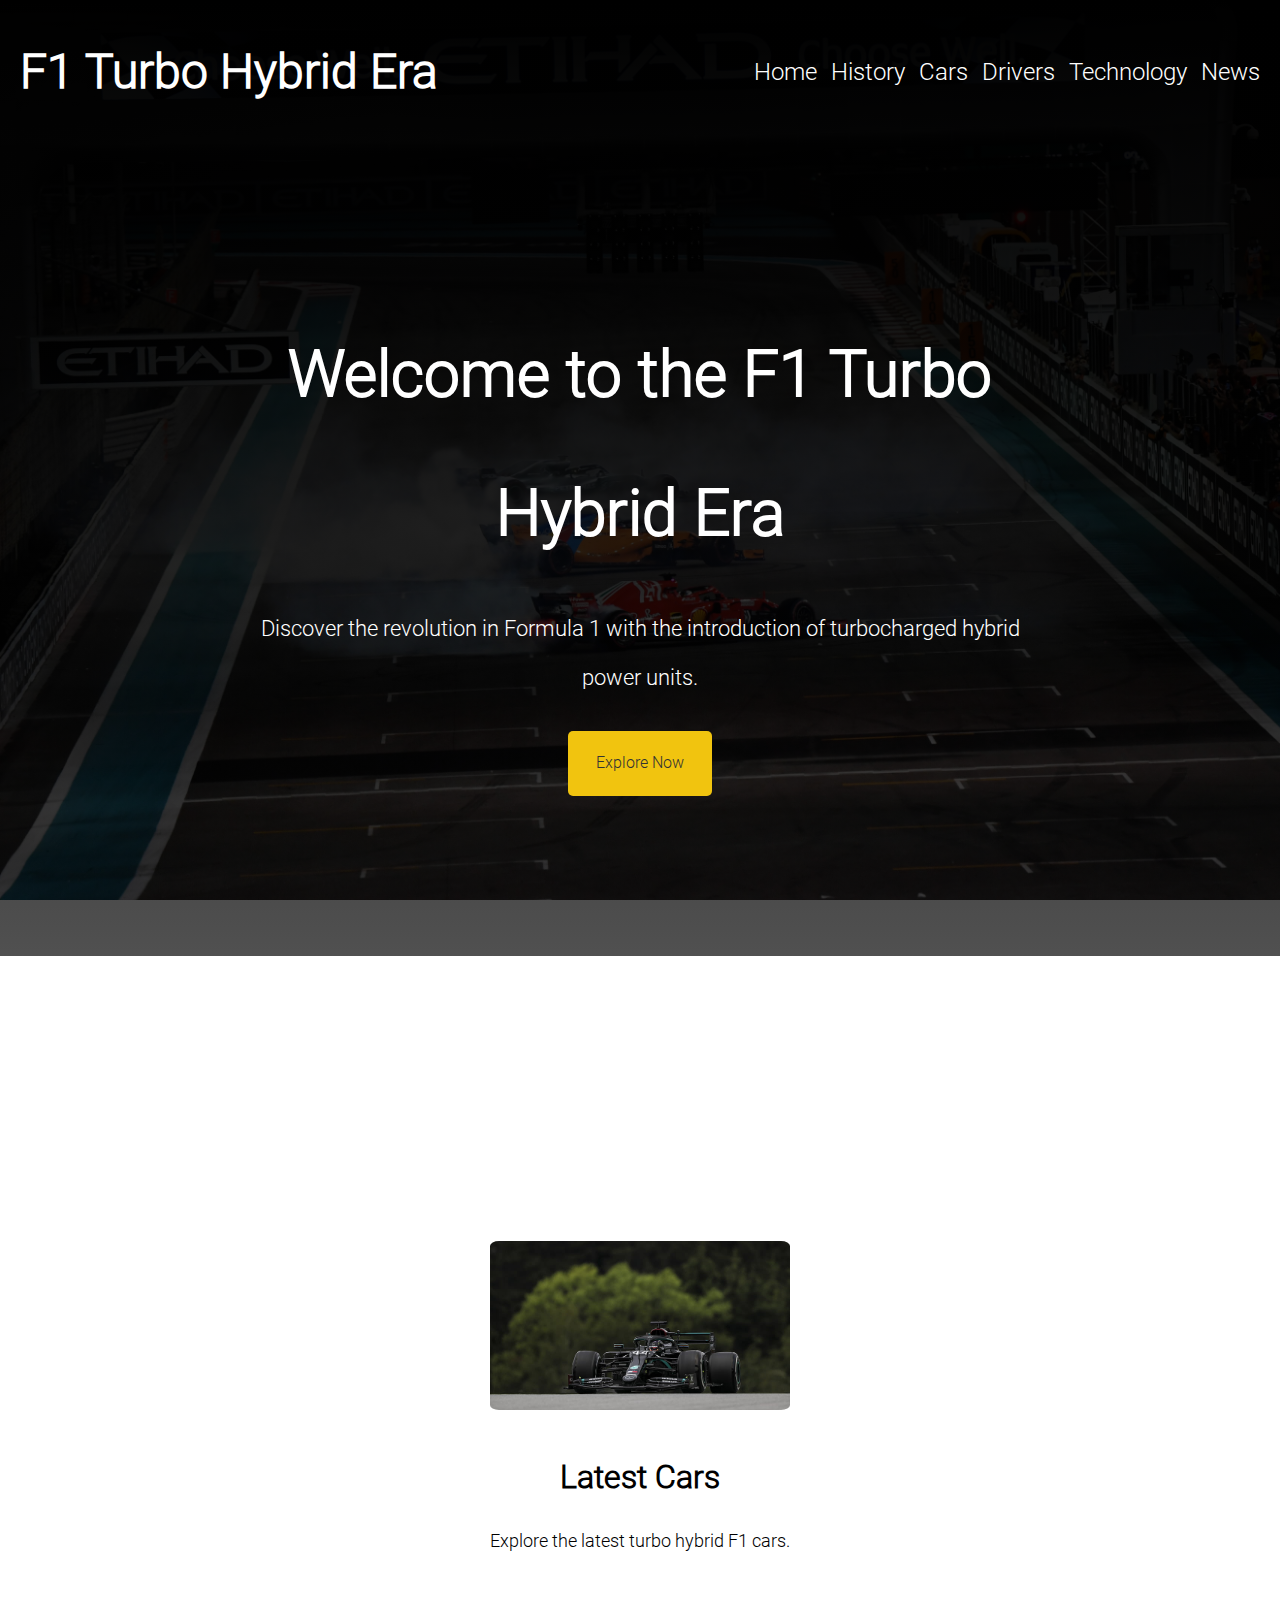
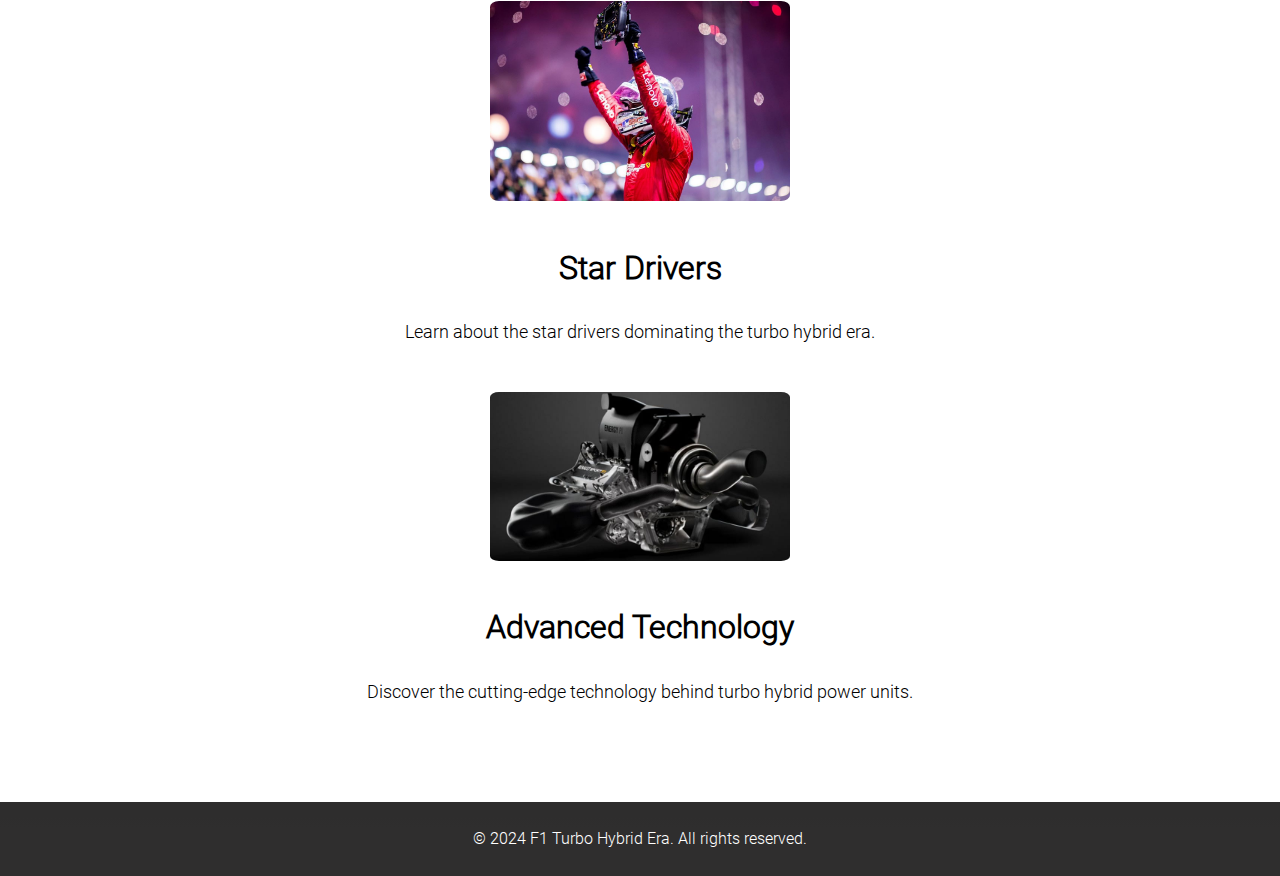
==== F1HTML2/index.html @ 51f47683 "Add files via upload" ====
<!DOCTYPE html>
<html lang="en">
<head>
  <meta charset="UTF-8">
  <meta name="viewport" content="width=device-width, initial-scale=1.0">
  <title>F1 Turbo Hybrid Era</title>
  <link rel="stylesheet" href="styles.css">
</head>
<body>
  <header>
    <div class="container">
      <h1>F1 Turbo Hybrid Era</h1>
      <nav>
        <ul>
          <li><a href="index.html">Home</a></li>
          <li><a href="#">History</a></li>
          <li><a href="cars.html">Cars</a></li>
          <li><a href="drivers.html">Drivers</a></li>
          <li><a href="technologie.html">Technology</a></li>
          <li><a href="https://www.formula1.com/en/latest/all" target="_blank">News</a></li>
        </ul>
      </nav>
    </div>
  </header>

  <section class="hero">
    <div class="container">
      <div class="hero-content">
        <h2>Welcome to the F1 Turbo Hybrid Era</h2>
        <p>Discover the revolution in Formula 1 with the introduction of turbocharged hybrid power units.</p>
        <a href="#features" class="btn" onclick="scrollToSection('features')">Explore Now</a>
      </div>
    </div>
  </section>

  <section class="eminem">
    <br id="features">
    <div class="container">
      <div class="feature">
        <a href="cars.html"><img src="img/car.jpg" alt="F1 Car" class="feature-img"></a>
        <h3>Latest Cars</h3>
        <p>Explore the latest turbo hybrid F1 cars.</p>
      </div>
      <div class="feature">
        <a href="drivers.html"><img src="img/vettel.jpg" alt="F1 Driver" class="feature-img"></a>
        <h3>Star Drivers</h3>
        <p>Learn about the star drivers dominating the turbo hybrid era.</p>
      </div>
      <div class="feature">
        <a href="technologie.html"><img src="img/motor.jpg" alt="F1 Technology" class="feature-img"></a>
        <h3>Advanced Technology</h3>
        <p>Discover the cutting-edge technology behind turbo hybrid power units.</p>
      </div>
    </div>
  </section>

  <footer>
    <div class="container">
      <p>&copy; 2024 F1 Turbo Hybrid Era. All rights reserved.</p>
    </div>
  </footer>

  <script>
    document.querySelectorAll('a[href^="#"]').forEach(anchor => {
      anchor.addEventListener('click', function (e) {
        e.preventDefault();

        document.querySelector(this.getAttribute('href')).scrollIntoView({
          behavior: 'smooth'
        });
      });
    });
  </script>
</body>
</html>
---- F1HTML2/styles.css ----
/* styles.css */

/* Reset styles */

@font-face {
  font-family: 'Roboto';
  src: url('/fonts/Roboto-Light.ttf') format('truetype');
  font-weight: normal;
  font-style: normal;
}

* {
    margin: 0;
    padding: 0;
    box-sizing: border-box;
  }
  
  /* Global styles */
  body {
    font-family: Roboto;
    line-height: 2.18;
    background: linear-gradient(black,rgba(20,20,20,0.2)),url("img/donutky.jpg") center/cover no-repeat fixed;
  }
  
  .container {
    max-width: 1600px;
    margin: 0 auto;
    padding: 0px 20px;
  }
  
  header {
    background-color:transparent;
    color: #fff;
    padding: 20px 0;
    position: relative;
    width: 100%;
    z-index: 1000;
  }

  header .container {
    display: flex;
    justify-content: space-between;
    align-items: center;
    padding: 0 20px; 
  }
  
  header h1 {
    font-size: 3em; 
    margin-left: 0; 
  }

  nav ul {
  list-style-type: none;
  margin: 0; 
}
  
  nav ul li {
  display: inline;
  margin-right: 10px; 
}

  nav ul li:last-child {
  margin-right: 0; 
}

  nav ul li a {
    color: #fff;
    text-decoration: none;
    font-size: 1.5em;
    position: relative; 
    transition: all 0.3s ease; 
  }

  nav ul li a:hover {
    text-decoration: none;
  }

  nav ul li a::after {
    content: '';
    position: absolute;
    left: 0;
    bottom: -3px; 
    width: 0%; 
    height: 2px; 
    background-color: #fff;
    transition: all 0.3s ease; 
  }

  nav ul li a:hover::after {
    width: 100%; 
  }

  .hero {
    padding: 160px 0;
    text-align: center;
    color: #fff;
  }
  
  .hero-content {
    max-width: 800px;
    margin: 0 auto;
  }
  
  .hero h2 {
    font-size: 4em;
    margin-bottom: 20px;
  }
  
  .hero p {
    font-size: 1.4em;
    margin-bottom: 30px;
  }
  
  .btn {
    display: inline-block;
    padding: 15px 28px;
    background-color: #f1c40f;
    color: #333;
    text-decoration: none;
    border-radius: 5px;
    transition: background-color 0.3s;
  }
  
  .btn:hover {
    background-color: #e28a07;
  }
  
  .eminem {
    padding: 250px 0 50px;
    background-color: rgba(255, 255, 255);
  }
  
  .feature {
    text-align: center;
    margin-bottom: 40px;
  }
  
  .feature-img {
    width: 100%;
    max-width: 300px;
    border-radius: 3%;
    margin-bottom: 20px;
  }
  
  .feature h3 {
    font-size: 2em;
    margin-bottom: 10px;
  }
  
  .feature p {
    font-size: 1.1em;
  }
  
  footer {
    background-color: rgba(19, 18, 18, 0.85);
    color: #fff;
    text-align: center;
    padding: 20px 0;
  }
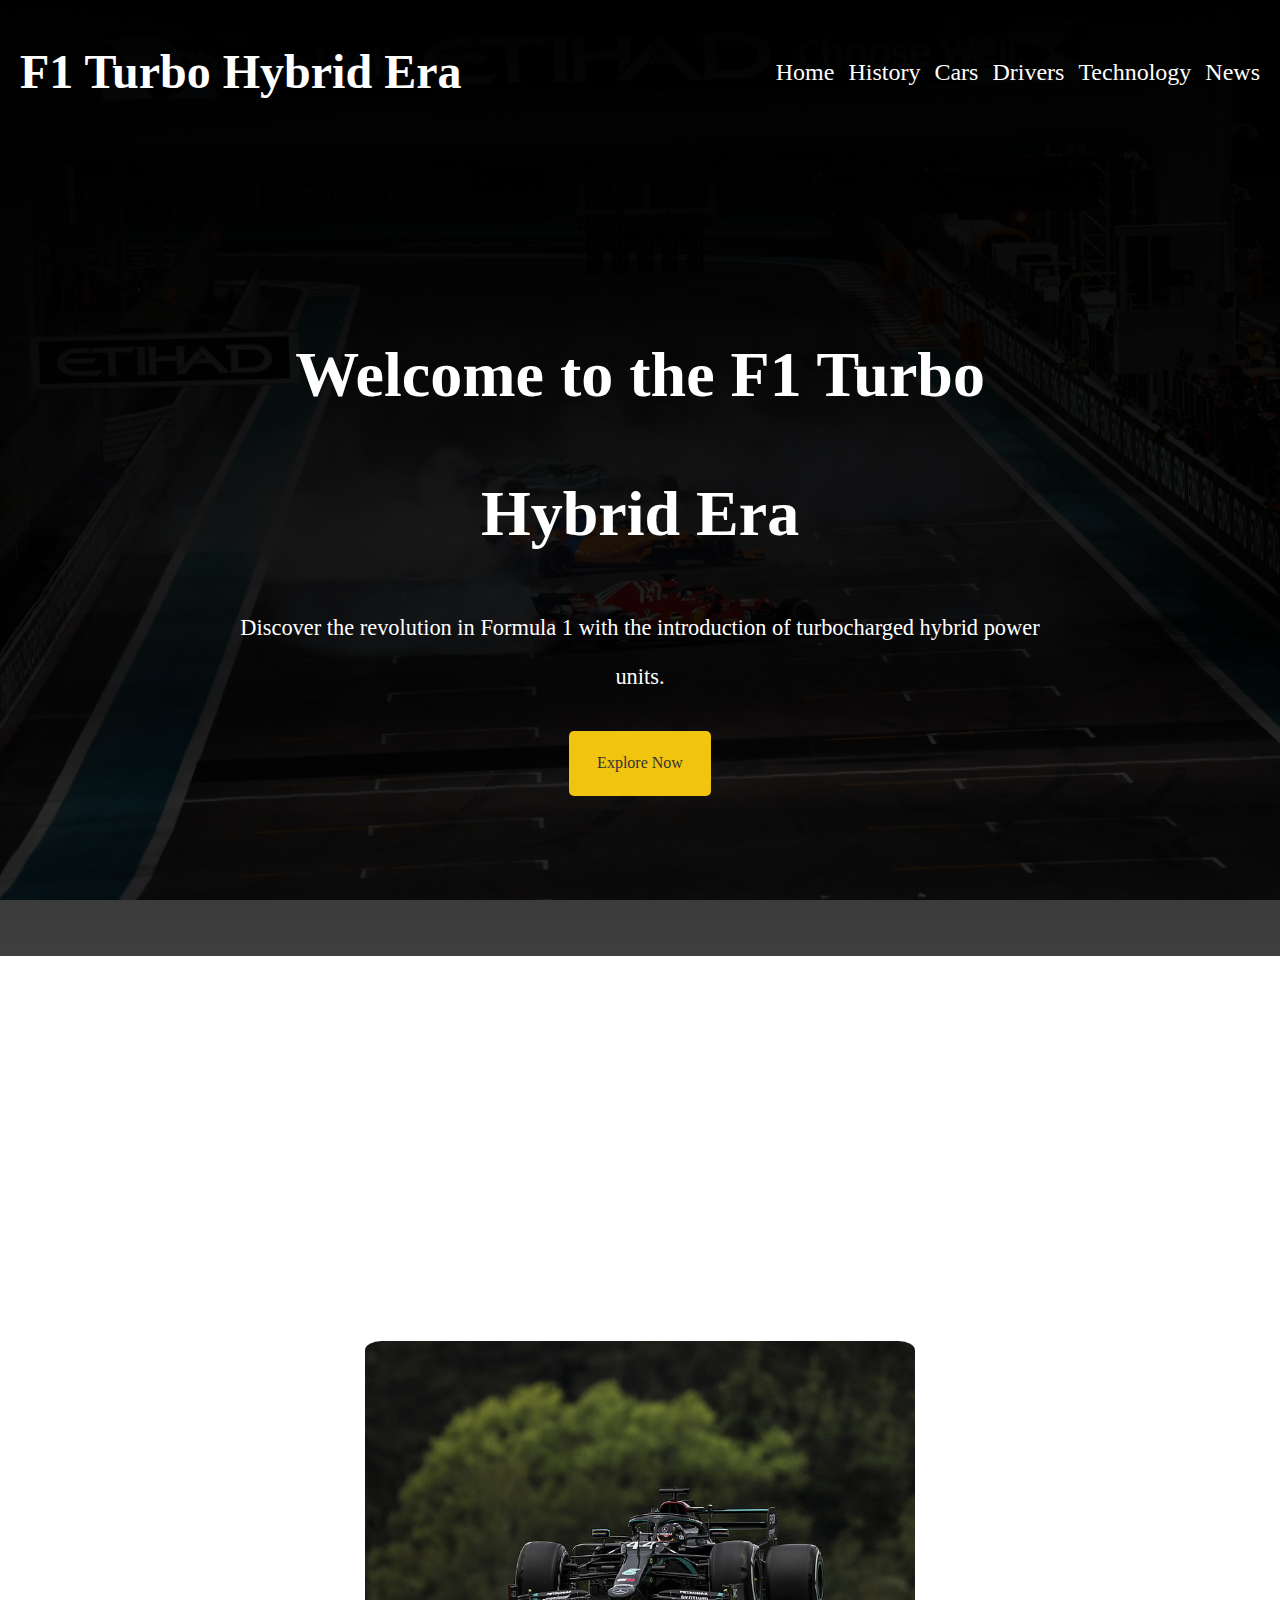
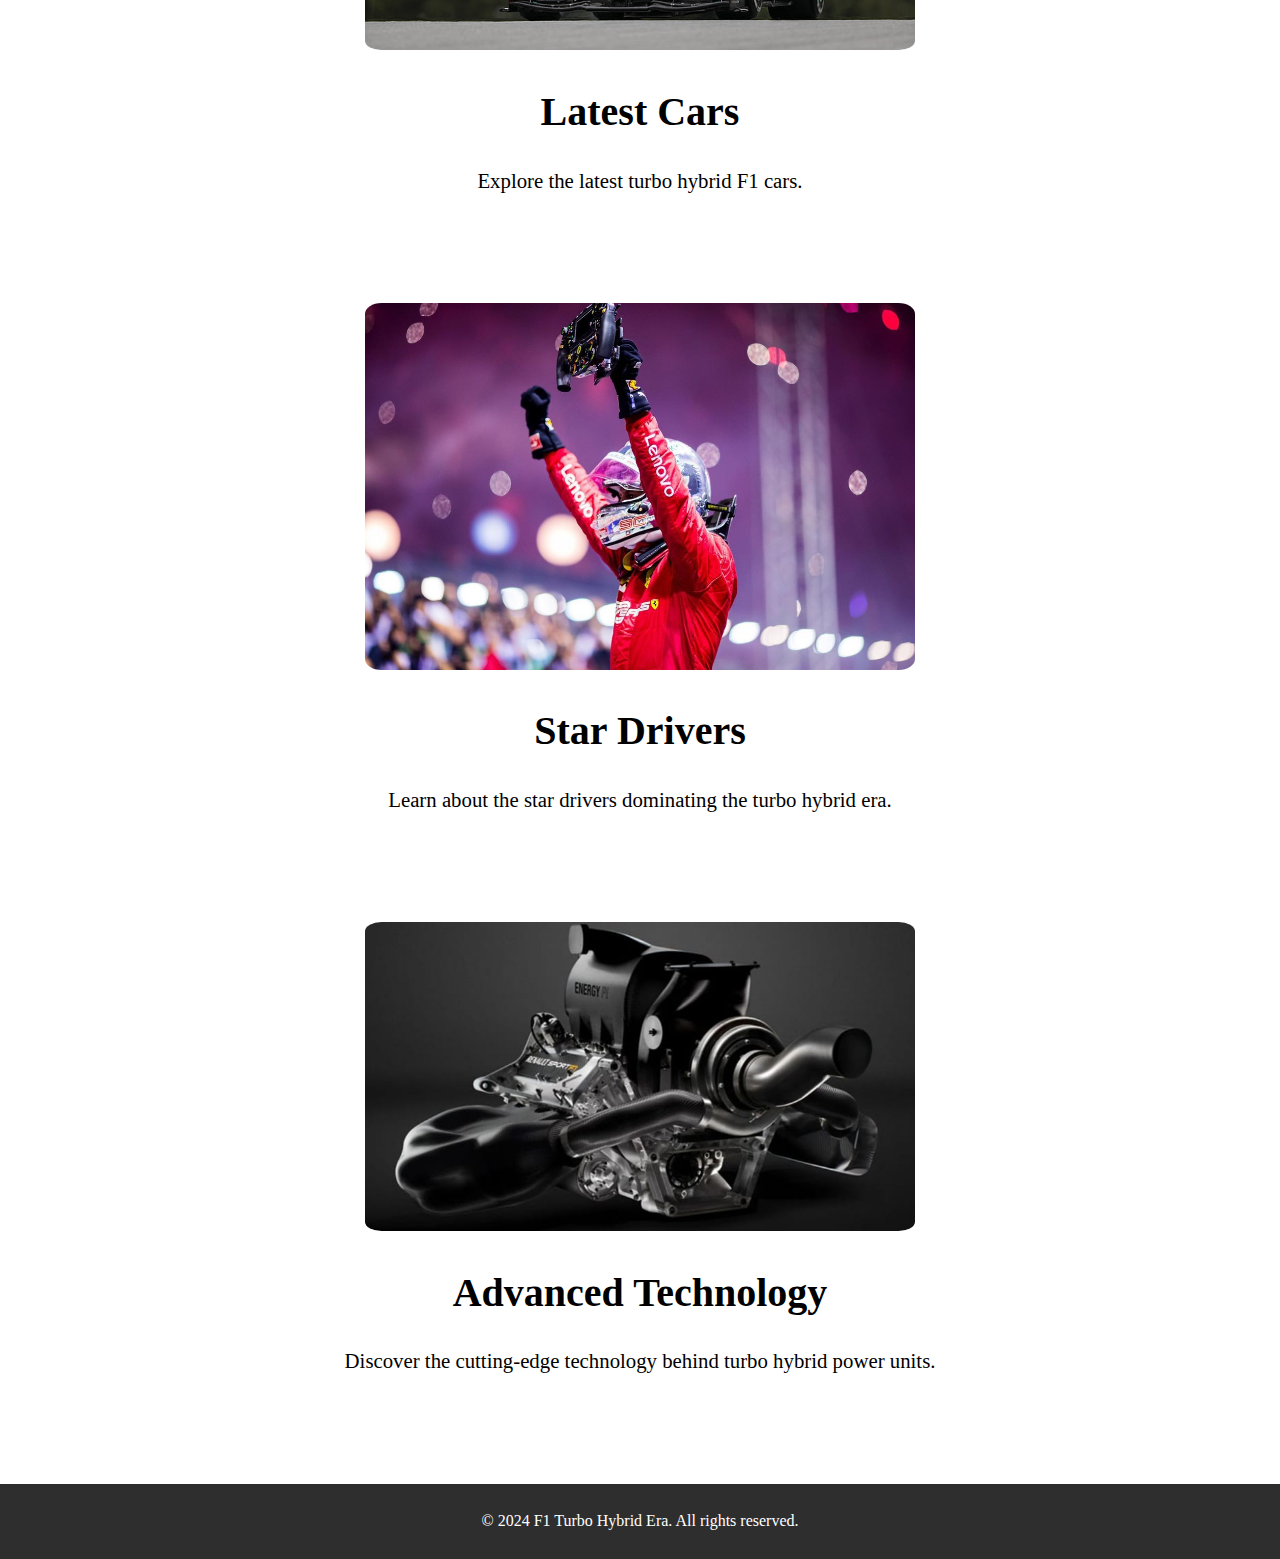
==== commit 6689863e: "Add files via upload" ====
--- a/F1HTML2/index.html
+++ b/F1HTML2/index.html
@@ -70,6 +70,27 @@
         });
       });
     });
+
+    function myFunction() {
+            var x = document.getElementById("myTopnav");
+            if (x.className === "topnav") {
+                x.className += " responsive";
+            } else {
+                x.className = "topnav";
+            }
+        }
+ 
+        var i = 0;
+            var txt = '>Welcome to the F1 Turbo Hybrid Era';
+            var speed = 60;
+ 
+            function text() {
+                if (i < txt.length) {
+                    document.getElementById("hero-content").innerHTML += txt.charAt(i);
+                    i++;
+                    setTimeout(text, speed);
+                }
+            }
   </script>
 </body>
 </html>
--- a/F1HTML2/styles.css
+++ b/F1HTML2/styles.css
@@ -132,23 +132,24 @@
   
   .feature {
     text-align: center;
-    margin-bottom: 40px;
+    margin-bottom: 50px;
+    margin-top: 100px;
   }
   
   .feature-img {
     width: 100%;
-    max-width: 300px;
+    max-width: 550px;
     border-radius: 3%;
-    margin-bottom: 20px;
+    margin-bottom: 5px;
   }
   
   .feature h3 {
-    font-size: 2em;
-    margin-bottom: 10px;
+    font-size: 2.5em;
+    margin-bottom: 2px;
   }
   
   .feature p {
-    font-size: 1.1em;
+    font-size: 1.3em;
   }
   
   footer {
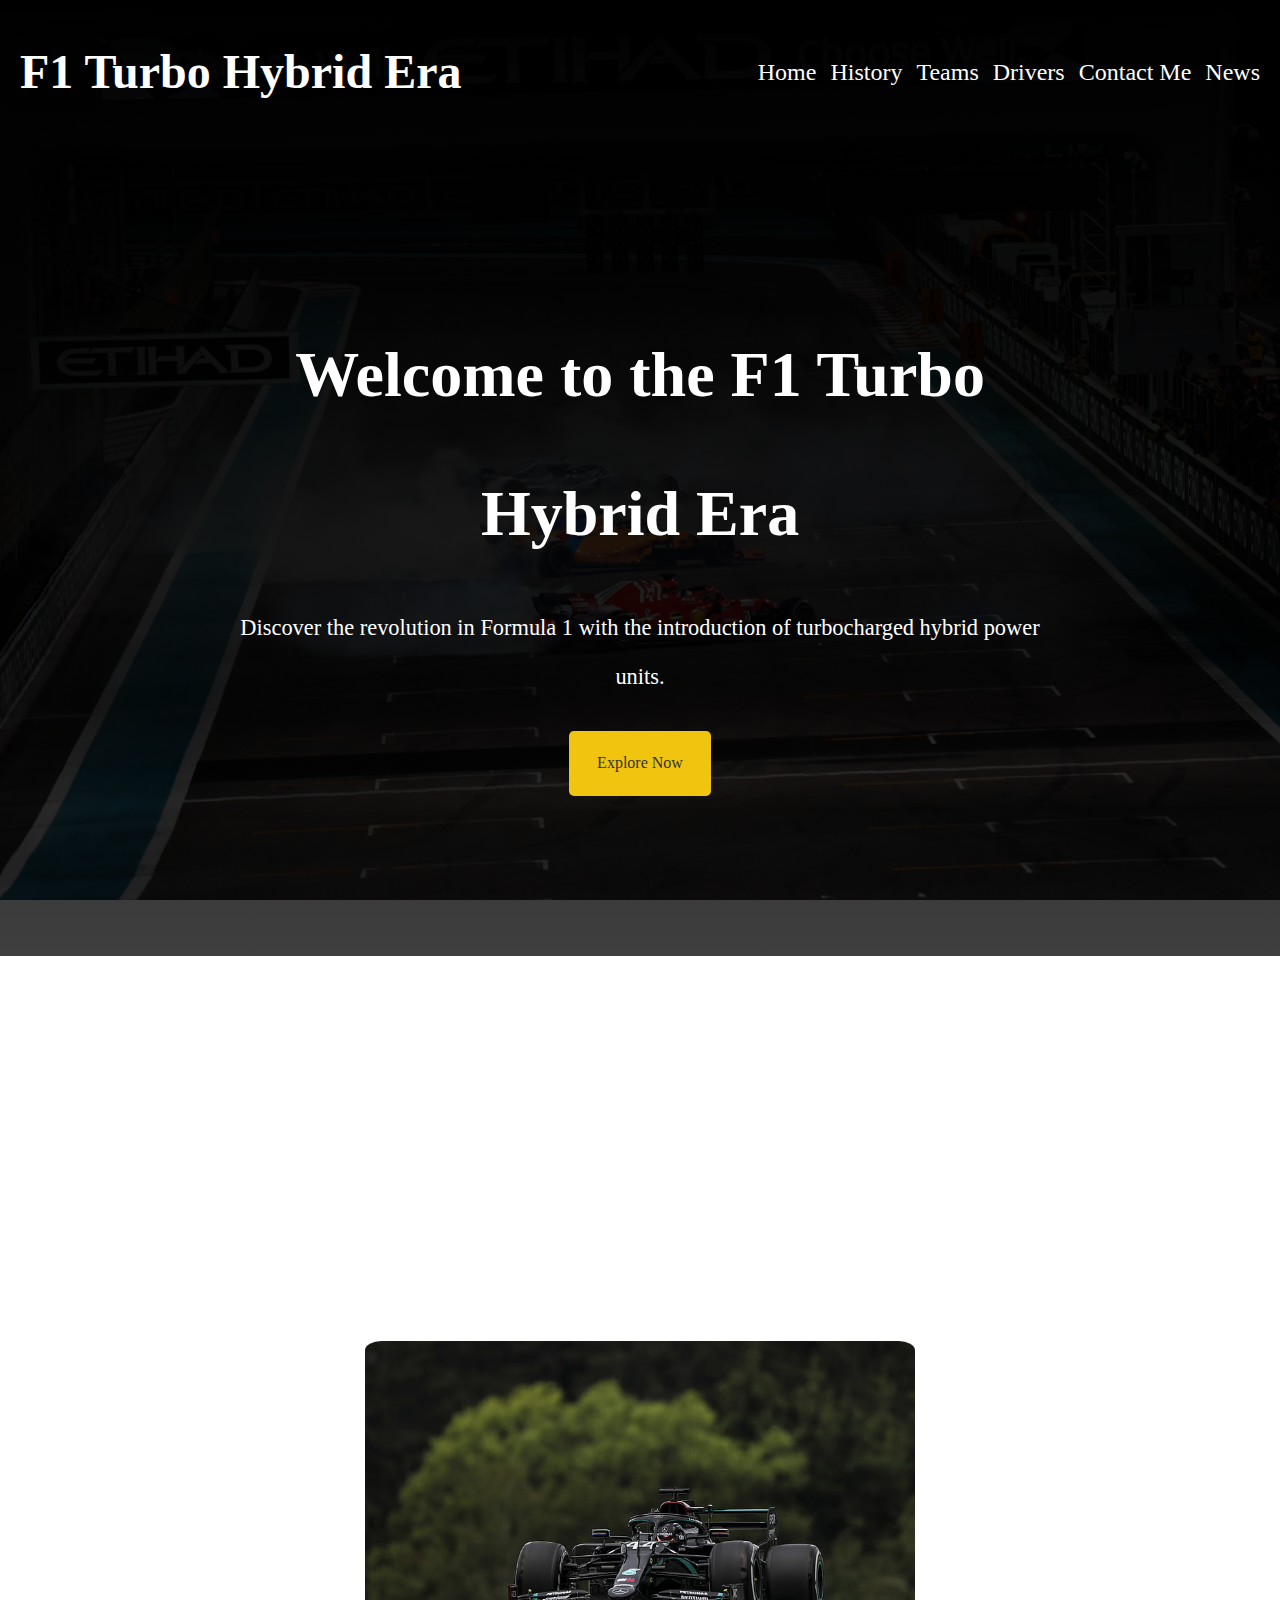
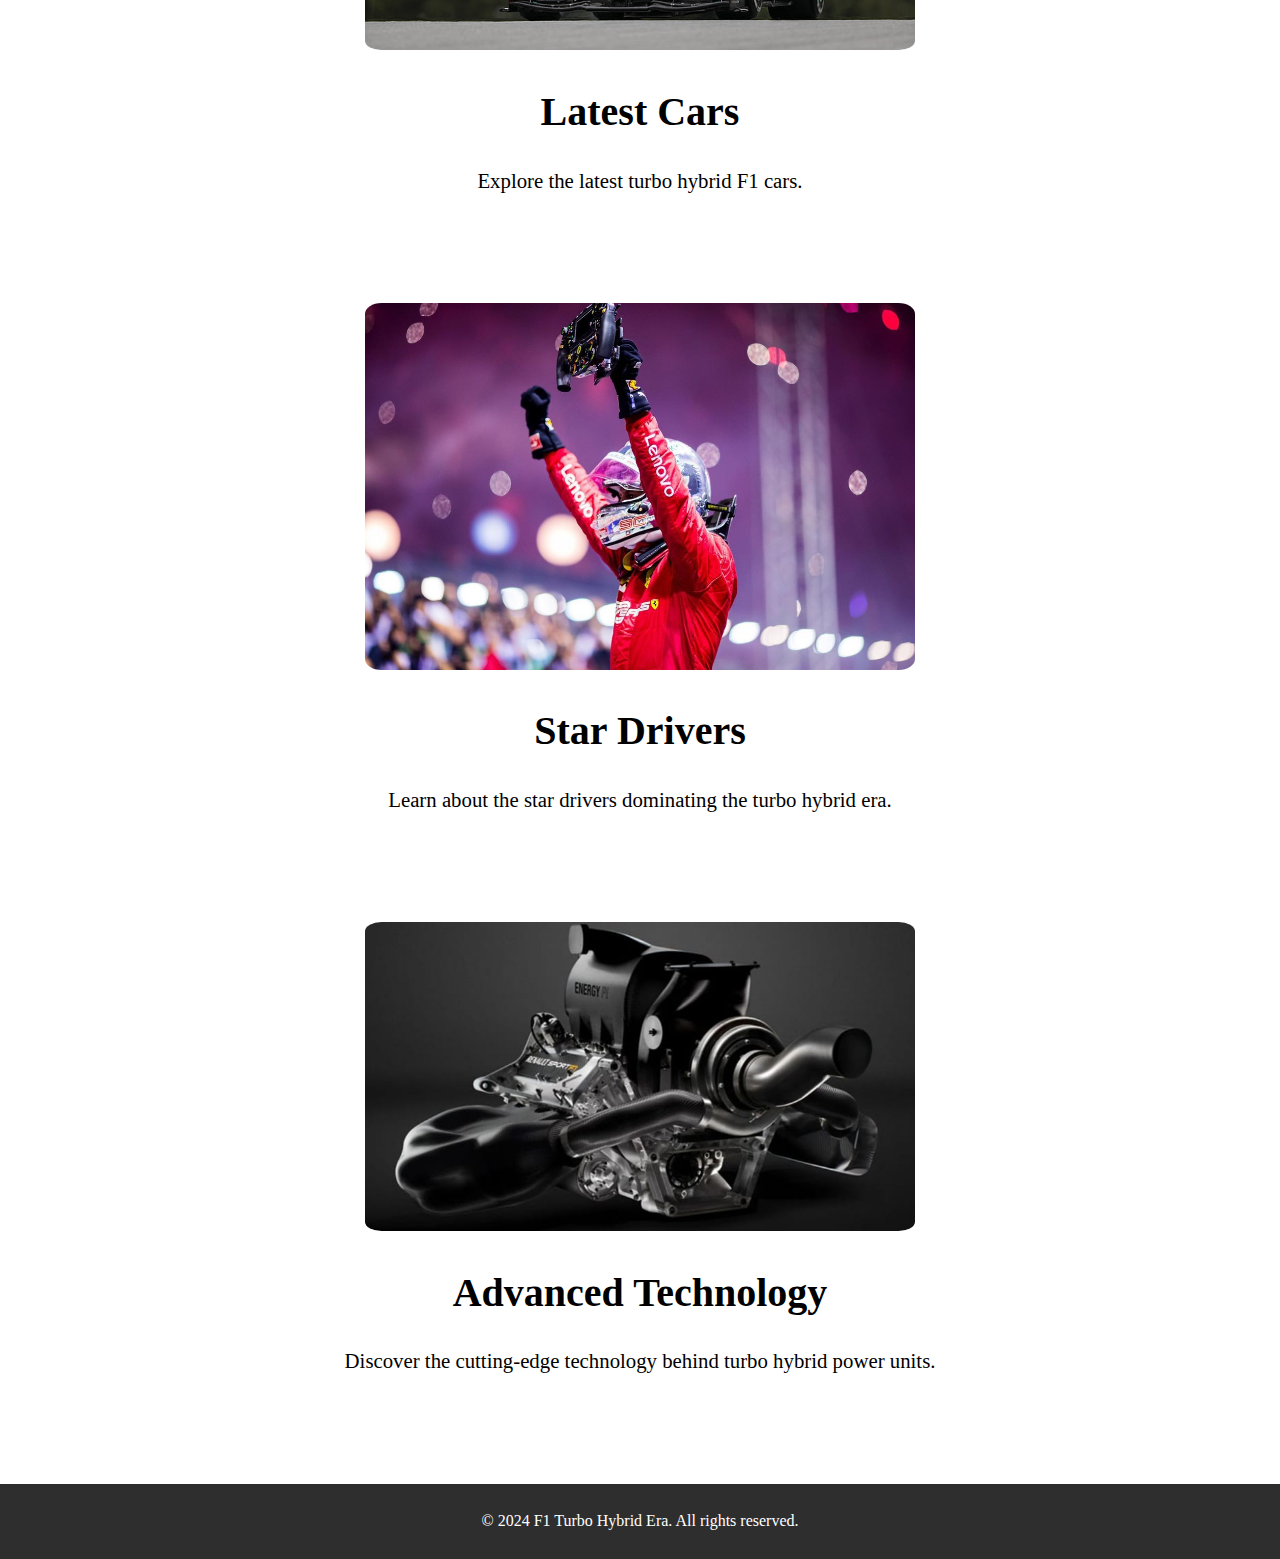
==== commit b83bd4bf: "Add files via upload" ====
--- a/F1HTML2/index.html
+++ b/F1HTML2/index.html
@@ -14,9 +14,9 @@
         <ul>
           <li><a href="index.html">Home</a></li>
           <li><a href="#">History</a></li>
-          <li><a href="cars.html">Cars</a></li>
+          <li><a href="cars.html">Teams</a></li>
           <li><a href="drivers.html">Drivers</a></li>
-          <li><a href="technologie.html">Technology</a></li>
+          <li><a href="technologie.php">Contact Me</a></li>
           <li><a href="https://www.formula1.com/en/latest/all" target="_blank">News</a></li>
         </ul>
       </nav>
